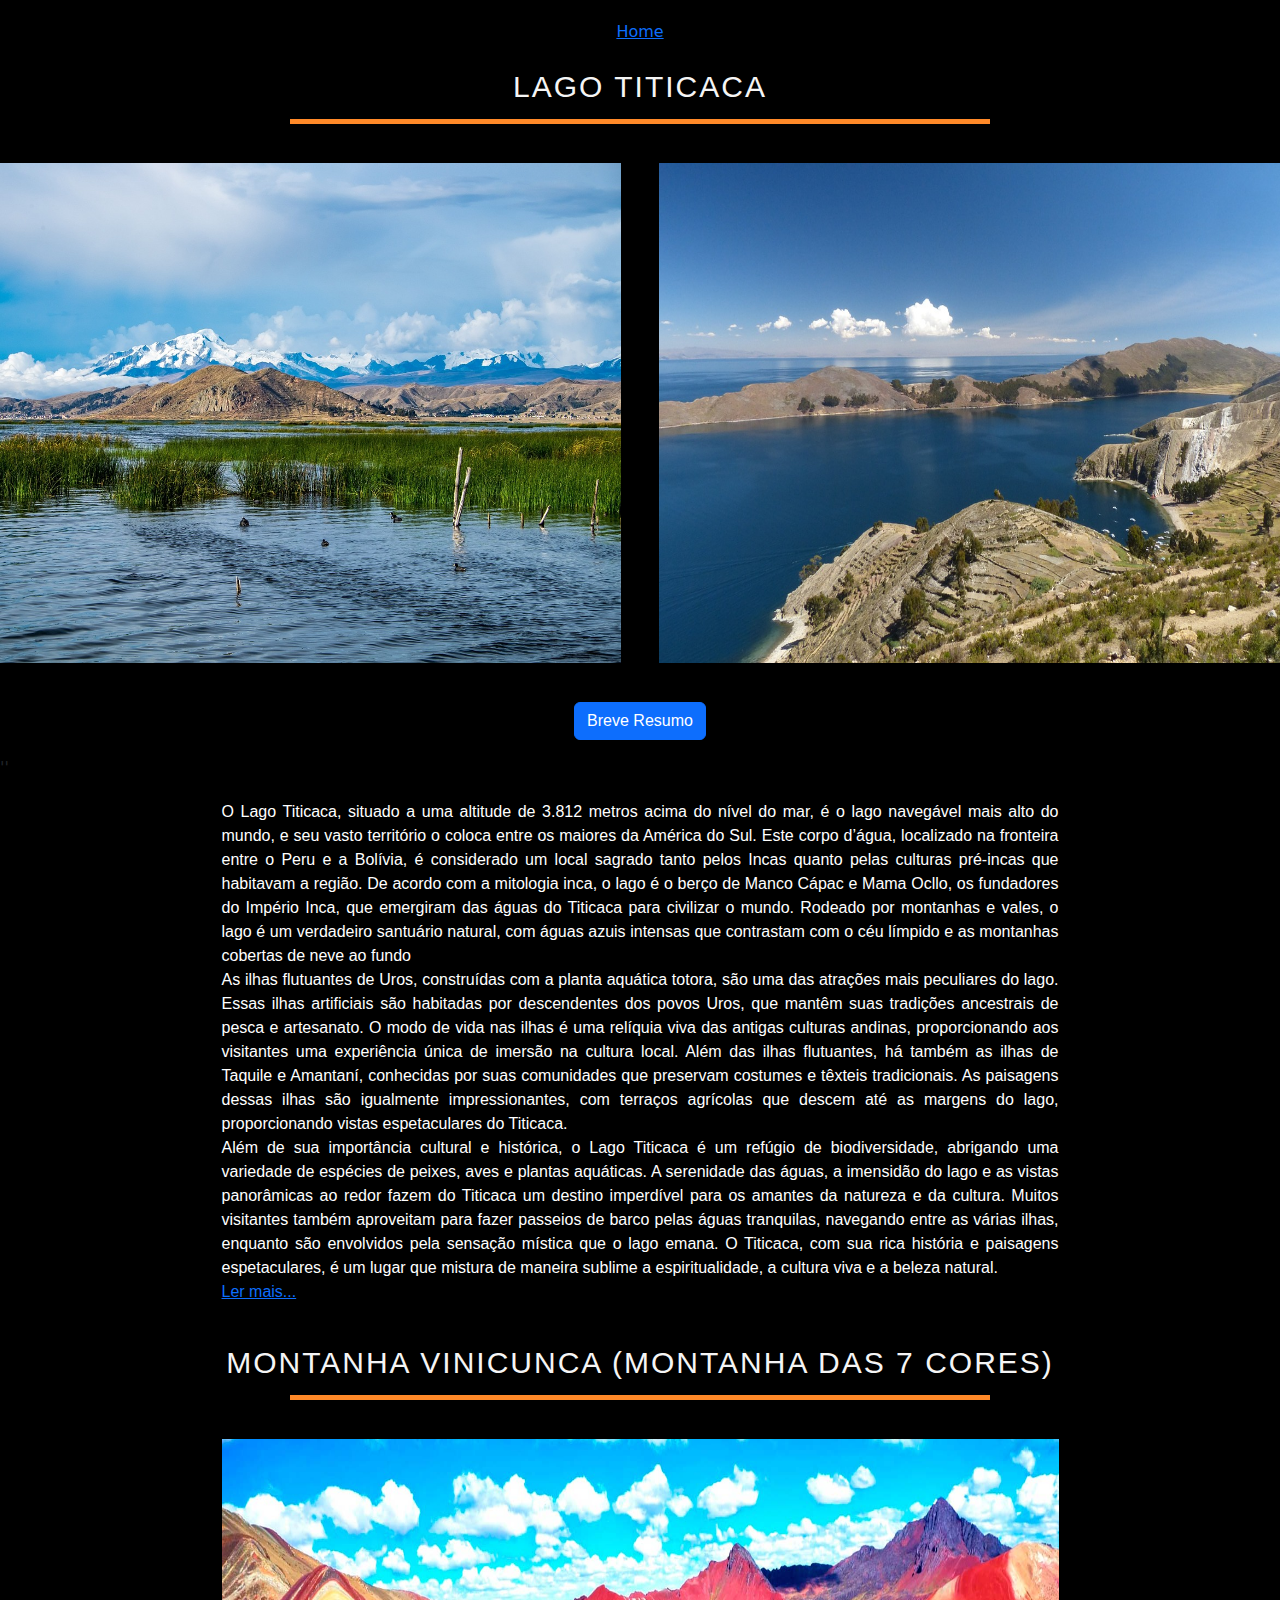
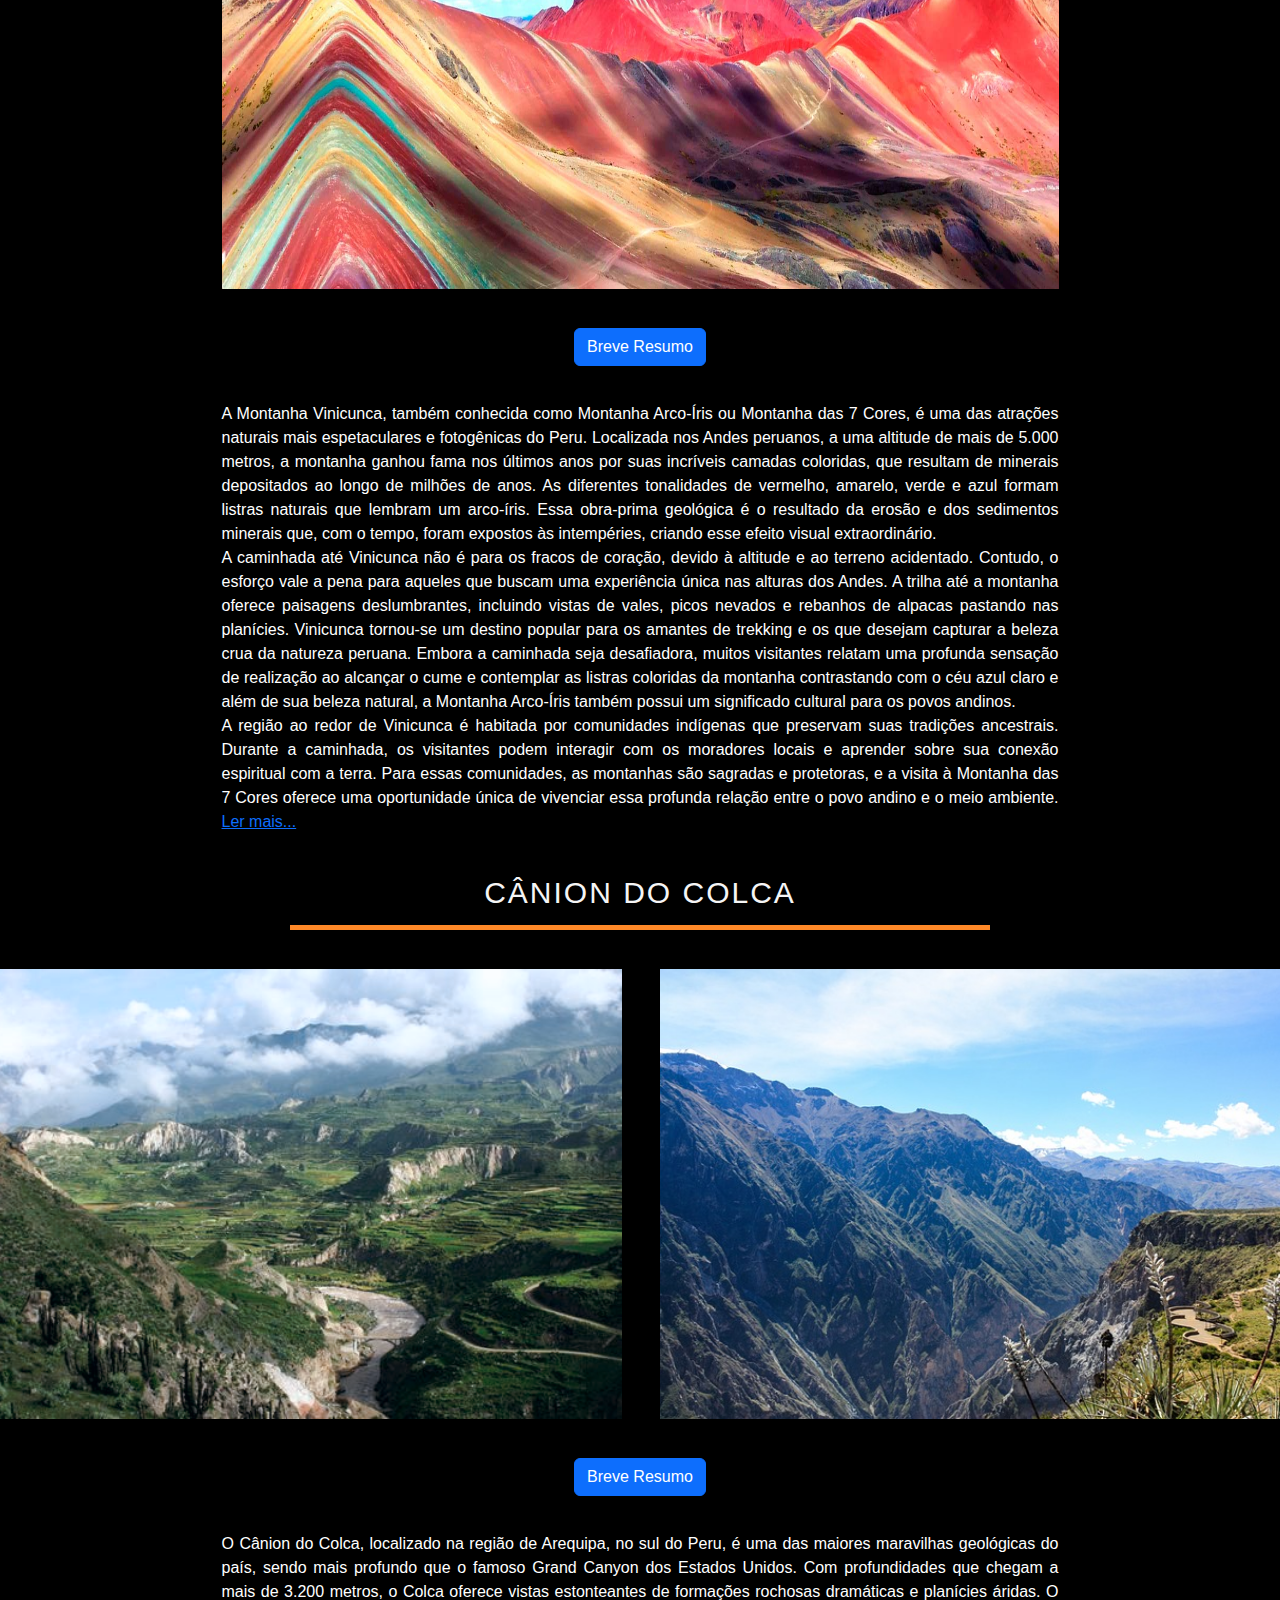
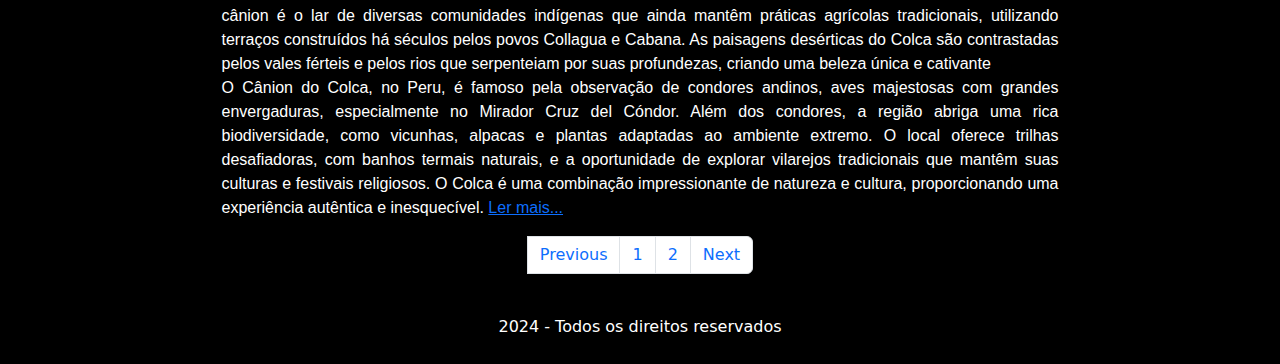
==== pages/PERUAT2.html @ 429a39b7 "Pagina para ilustrar e informar sobre o Peru" ====
<!DOCTYPE html>
<html lang="pt-br">

<head>
    <meta charset="UTF-8">
    <meta name="viewport" content="width=device-width, initial-scale=1.0">
    
    <link rel="stylesheet" href="/assets/css/styles.css">

    <link href="https://cdn.jsdelivr.net/npm/bootstrap@5.3.3/dist/css/bootstrap.min.css" rel="stylesheet" integrity="sha384-QWTKZyjpPEjISv5WaRU9OFeRpok6YctnYmDr5pNlyT2bRjXh0JMhjY6hW+ALEwIH" crossorigin="anonymous">

    <link href="https://fonts.googleapis.com/css2?family=Montserrat:wght@400;700&family=Roboto:wght@400;700&family=Coustard:wght@400;900&family=Amatic+SC:wght@400;700&display=swap" rel="stylesheet">
    <title>Beleza Natural</title>
</head>

<body>

    <main>

        <div class="container">
            <nav><a href="/index.html">Home</a></nav>
        </div>
        
        <div class="titulo">
            Lago Titicaca
        </div>

        <div class="container" style=" max-width: 75%;
            text-align: justify;">
            <img src="/assets/images/LT1.jpg" height="500" width="700" alt="foto titicaca">
            <img src="/assets/images/LT2.jpg" height="500" width="700" alt="foto titicaca">
        </div>

        <div class="container">
            <p class="d-inline-flex gap-1">
                <button class="btn btn-primary" type="button" data-bs-toggle="collapse"
                    data-bs-target="#collapseExample" aria-expanded="false" aria-controls="collapseExample">
                    Breve Resumo
                </button>
            </p>
            <div class="collapse" id="collapseExample">
                <div class="card card-body"
                    style="background-color: rgb(114, 110, 110); color:rgb(255, 255, 255)y; margin: 20px;">
                    O Lago Titicaca, localizado a 3.812 metros de altitude, é o lago navegável mais alto do mundo,
                    situado na fronteira entre o Peru e a Bolívia. Considerado sagrado pelos Incas e culturas pré-incas,
                    o lago é mitologicamente o berço dos fundadores do Império Inca. Suas águas azuis intensas
                    contrastam com as montanhas ao redor, formando um cenário deslumbrante.
                    Entre suas atrações, destacam-se as ilhas flutuantes de Uros, feitas de totora, onde os descendentes
                    dos povos Uros preservam tradições ancestrais. As ilhas de Taquile e Amantaní também são conhecidas
                    por seus costumes e têxteis tradicionais. Além de seu valor cultural e histórico, o lago abriga rica
                    biodiversidade e oferece vistas panorâmicas impressionantes. Passeios de barco permitem aos
                    visitantes explorar suas águas tranquilas, proporcionando uma imersão na espiritualidade e beleza
                    natural da região.
                </div>
            </div>

        </div>

        ''
        <div class="container">
            <p style=" max-width: 75%;
            text-align: justify;
            font-family: 'arial';">
                O Lago Titicaca, situado a uma altitude de 3.812 metros acima do nível do mar, é o lago navegável mais
                alto do mundo, e seu vasto território o coloca entre os maiores da América do Sul. Este corpo d’água,
                localizado na fronteira entre o Peru e a Bolívia, é considerado um local sagrado tanto pelos Incas
                quanto pelas culturas pré-incas que habitavam a região. De acordo com a mitologia inca, o lago é o berço
                de Manco Cápac e Mama Ocllo, os fundadores do Império Inca, que emergiram das águas do Titicaca para
                civilizar o mundo. Rodeado por montanhas e vales, o lago é um verdadeiro santuário natural, com águas
                azuis intensas que contrastam com o céu límpido e as montanhas cobertas de neve ao fundo
                <br>
                As ilhas flutuantes de Uros, construídas com a planta aquática totora, são uma das atrações mais
                peculiares do lago. Essas ilhas artificiais são habitadas por descendentes dos povos Uros, que mantêm
                suas tradições ancestrais de pesca e artesanato. O modo de vida nas ilhas é uma relíquia viva das
                antigas culturas andinas, proporcionando aos visitantes uma experiência única de imersão na cultura
                local. Além das ilhas flutuantes, há também as ilhas de Taquile e Amantaní, conhecidas por suas
                comunidades que preservam costumes e têxteis tradicionais. As paisagens dessas ilhas são igualmente
                impressionantes, com terraços agrícolas que descem até as margens do lago, proporcionando vistas
                espetaculares do Titicaca.
                <br>
                Além de sua importância cultural e histórica, o Lago Titicaca é um refúgio de biodiversidade, abrigando
                uma variedade de espécies de peixes, aves e plantas aquáticas. A serenidade das águas, a imensidão do
                lago e as vistas panorâmicas ao redor fazem do Titicaca um destino imperdível para os amantes da
                natureza e da cultura. Muitos visitantes também aproveitam para fazer passeios de barco pelas águas
                tranquilas, navegando entre as várias ilhas, enquanto são envolvidos pela sensação mística que o lago
                emana. O Titicaca, com sua rica história e paisagens espetaculares, é um lugar que mistura de maneira
                sublime a espiritualidade, a cultura viva e a beleza natural.
                <br>
                <a href="https://www.viagensmachupicchu.com.br/destinos/lago-titicaca" target="_blank">Ler
                    mais...</a>
            </p>
        </div>

        <div class="titulo">
            Montanha Vinicunca (Montanha das 7 Cores)
        </div>



        <div class="container">
            <img src="/assets/images/MONTAINTRO1.jpg" height="450" alt="">
        </div>

        <div>
            <div class="container">
                <p class="d-inline-flex gap-1">
                    <button class="btn btn-primary" type="button" data-bs-toggle="collapse"
                        data-bs-target="#collapseExample" aria-expanded="false" aria-controls="collapseExample">
                        Breve Resumo
                    </button>
                </p>
                <div class="collapse" id="collapseExample">
                    <div class="card card-body"
                        style="background-color: rgb(114, 110, 110); color:rgb(255, 255, 255)y; margin: 20px;">
                        A Montanha Vinicunca, ou Montanha Arco-Íris, é uma atração natural impressionante nos Andes
                        peruanos, famosa por suas camadas coloridas formadas por minerais depositados ao longo de
                        milhões de anos. Localizada a mais de 5.000 metros de altitude, suas listras de vermelho,
                        amarelo, verde e azul criam uma paisagem única. A caminhada até o local é desafiadora devido à
                        altitude e ao terreno, mas oferece vistas espetaculares, incluindo picos nevados e vales. Além
                        de sua beleza, Vinicunca tem um significado cultural para as comunidades andinas locais, que
                        veem as montanhas como seres sagrados. A visita proporciona tanto uma experiência visual quanto
                        um contato com a cultura ancestral da região.
                    </div>
                </div>
            </div>

            <div class="container">
                <p>
                    A Montanha Vinicunca, também conhecida como Montanha Arco-Íris ou Montanha das 7 Cores, é uma das
                    atrações naturais mais espetaculares e fotogênicas do Peru. Localizada nos Andes peruanos, a uma
                    altitude de mais de 5.000 metros, a montanha ganhou fama nos últimos anos por suas incríveis camadas
                    coloridas, que resultam de minerais depositados ao longo de milhões de anos. As diferentes
                    tonalidades de vermelho, amarelo, verde e azul formam listras naturais que lembram um arco-íris.
                    Essa obra-prima geológica é o resultado da erosão e dos sedimentos minerais que, com o tempo, foram
                    expostos às intempéries, criando esse efeito visual extraordinário.
                    <br>
                    A caminhada até Vinicunca não é para os fracos de coração, devido à altitude e ao terreno
                    acidentado. Contudo, o esforço vale a pena para aqueles que buscam uma experiência única nas alturas
                    dos Andes. A trilha até a montanha oferece paisagens deslumbrantes, incluindo vistas de vales, picos
                    nevados e rebanhos de alpacas pastando nas planícies. Vinicunca tornou-se um destino popular para os
                    amantes de trekking e os que desejam capturar a beleza crua da natureza peruana. Embora a caminhada
                    seja desafiadora, muitos visitantes relatam uma profunda sensação de realização ao alcançar o cume e
                    contemplar as listras coloridas da montanha contrastando com o céu azul claro e além de sua beleza
                    natural, a Montanha Arco-Íris também possui um significado cultural para os povos
                    andinos.
                    <br>
                    A região ao redor de Vinicunca é habitada por comunidades indígenas que preservam suas tradições
                    ancestrais. Durante a caminhada, os visitantes podem interagir com os moradores locais e aprender
                    sobre sua conexão espiritual com a terra. Para essas comunidades, as montanhas são sagradas e
                    protetoras, e a visita à Montanha das 7 Cores oferece uma oportunidade única de vivenciar essa
                    profunda relação entre o povo andino e o meio ambiente.
                    <a href="https://www.rainbowmountainperu.com/pt-br/sobre-montanha-colorida/" target="_blank">Ler
                        mais...</a>
                </p>

            </div>
            <div class="titulo">
                Cânion do Colca
            </div>
            <div class="container">
                <img src="/assets/images/VC2.jpg" height="450" alt="">
                <img src="/assets/images/VC3.jpg" height="450" alt="">
            </div>
                
            <div>
                <div class="container">
                    <p class="d-inline-flex gap-1">
                        <button class="btn btn-primary" type="button" data-bs-toggle="collapse"
                            data-bs-target="#collapseExample" aria-expanded="false" aria-controls="collapseExample">
                            Breve Resumo
                        </button>
                    </p>
                    <div class="collapse" id="collapseExample">
                        <div class="card card-body"
                            style="background-color: rgb(114, 110, 110); color:rgb(255, 255, 255)y; margin: 20px;">
                            O Cânion do Colca, localizado na região de Arequipa, sul do Peru, é um dos cânions mais profundos do mundo, com mais de 3.200 metros de profundidade, superando o Grand Canyon. A região apresenta paisagens dramáticas com formações rochosas, planícies áridas e vales férteis. É habitada por comunidades indígenas que mantêm práticas agrícolas antigas, usando terraços construídos pelos povos Collagua e Cabana. Famoso pela observação de condores no Mirador Cruz del Cóndor, o cânion também abriga uma rica biodiversidade e oferece trilhas, banhos termais e vilarejos que preservam sua cultura tradicional.
                        </div>
                    </div>
                </div>
  

            <div class="container">
                <p>
                    O Cânion do Colca, localizado na região de Arequipa, no sul do Peru, é uma das maiores maravilhas
                    geológicas do país, sendo mais profundo que o famoso Grand Canyon dos Estados Unidos. Com
                    profundidades que chegam a mais de 3.200 metros, o Colca oferece vistas estonteantes de formações
                    rochosas dramáticas e planícies áridas. O cânion é o lar de diversas comunidades indígenas que ainda
                    mantêm práticas agrícolas tradicionais, utilizando terraços construídos há séculos pelos povos
                    Collagua e Cabana. As paisagens desérticas do Colca são contrastadas pelos vales férteis e pelos
                    rios que serpenteiam por suas profundezas, criando uma beleza única e cativante
                   <br>
                   O Cânion do Colca, no Peru, é famoso pela observação de condores andinos, aves majestosas com grandes envergaduras, especialmente no Mirador Cruz del Cóndor. Além dos condores, a região abriga uma rica biodiversidade, como vicunhas, alpacas e plantas adaptadas ao ambiente extremo. O local oferece trilhas desafiadoras, com banhos termais naturais, e a oportunidade de explorar vilarejos tradicionais que mantêm suas culturas e festivais religiosos. O Colca é uma combinação impressionante de natureza e cultura, proporcionando uma experiência autêntica e inesquecível.
                   <a href="https://machupicchubrasil.com.br/blog/canyon-del-colca-vista-emocionante/" target="_blank">Ler
                    mais...</a>
                </p>

            </div>

            <nav aria-label="Page navigation example">
                <ul class="pagination justify-content-center">
                    <li class="">
                        <a class="page-link" href="PERUAT.html">Previous</a>
                    </li>
                    <li class="page-item"><a class="page-link" href="PERUAT.html">1</a></li>
                    <li class="page-item"><a class="page-link" href="">2</a></li>
                    <li class="page-item">
                        <a class="page-link" href="PERUAT.html">Next</a>
                    </li>
                </ul>
            </nav>


    </main>

    <footer>
        2024 - Todos os direitos reservados
    </footer>


    <script src="https://cdn.jsdelivr.net/npm/@popperjs/core@2.11.8/dist/umd/popper.min.js"
        integrity="sha384-I7E8VVD/ismYTF4hNIPjVp/Zjvgyol6VFvRkX/vR+Vc4jQkC+hVqc2pM8ODewa9r"
        crossorigin="anonymous"></script>
    <script src="https://cdn.jsdelivr.net/npm/bootstrap@5.3.3/dist/js/bootstrap.min.js"
        integrity="sha384-0pUGZvbkm6XF6gxjEnlmuGrJXVbNuzT9qBBavbLwCsOGabYfZo0T0to5eqruptLy"
        crossorigin="anonymous"></script>
</body>

</html>
---- assets/css/styles.css ----
body {
        background-color: black !important;
        max-width: 100%;
        color: #f5f5f5;
    }

    .titulo {
        font-family: 'Arial', sans-serif;
        font-size: 30px;
        color: #f5f5f5;
        text-align: center;
        margin-top: 20px;
        text-transform: uppercase;
        letter-spacing: 2px;
        text-shadow: 2px 2px 5px rgba(0, 0, 0, 0.2);
    }

    .titulo::after {
        content: '';
        display: block;
        width: 700px;
        height: 5px;
        background-color: #ff8928;
        margin: 10px auto;/
    }

    .subtitulo {
        font-family: Impact;
        font-size: 24px;
        color: #ffffff;
        text-align: center;
        margin-bottom: 20px;
    }

    .container {
        display: flex;
        color: rgb(255, 255, 255);
        justify-content: center;
        text-align: center;
        margin-top: 20px;
        max-width: 80%;
    }
    .container2{
        display: flex;
        justify-content: center;
        text-align: center;
        color: #ffffff;
    }

    div p {
        max-width: 75%;
        text-align: justify;
        font-family: 'arial';
    }

    img{
        max-width: 75%;
        margin: 19px;
        display: flex;
    }

    footer {
        background-color: black;
        color: white;
        text-align: center;
        padding: 25px;
        border-radius: 0px;
    }
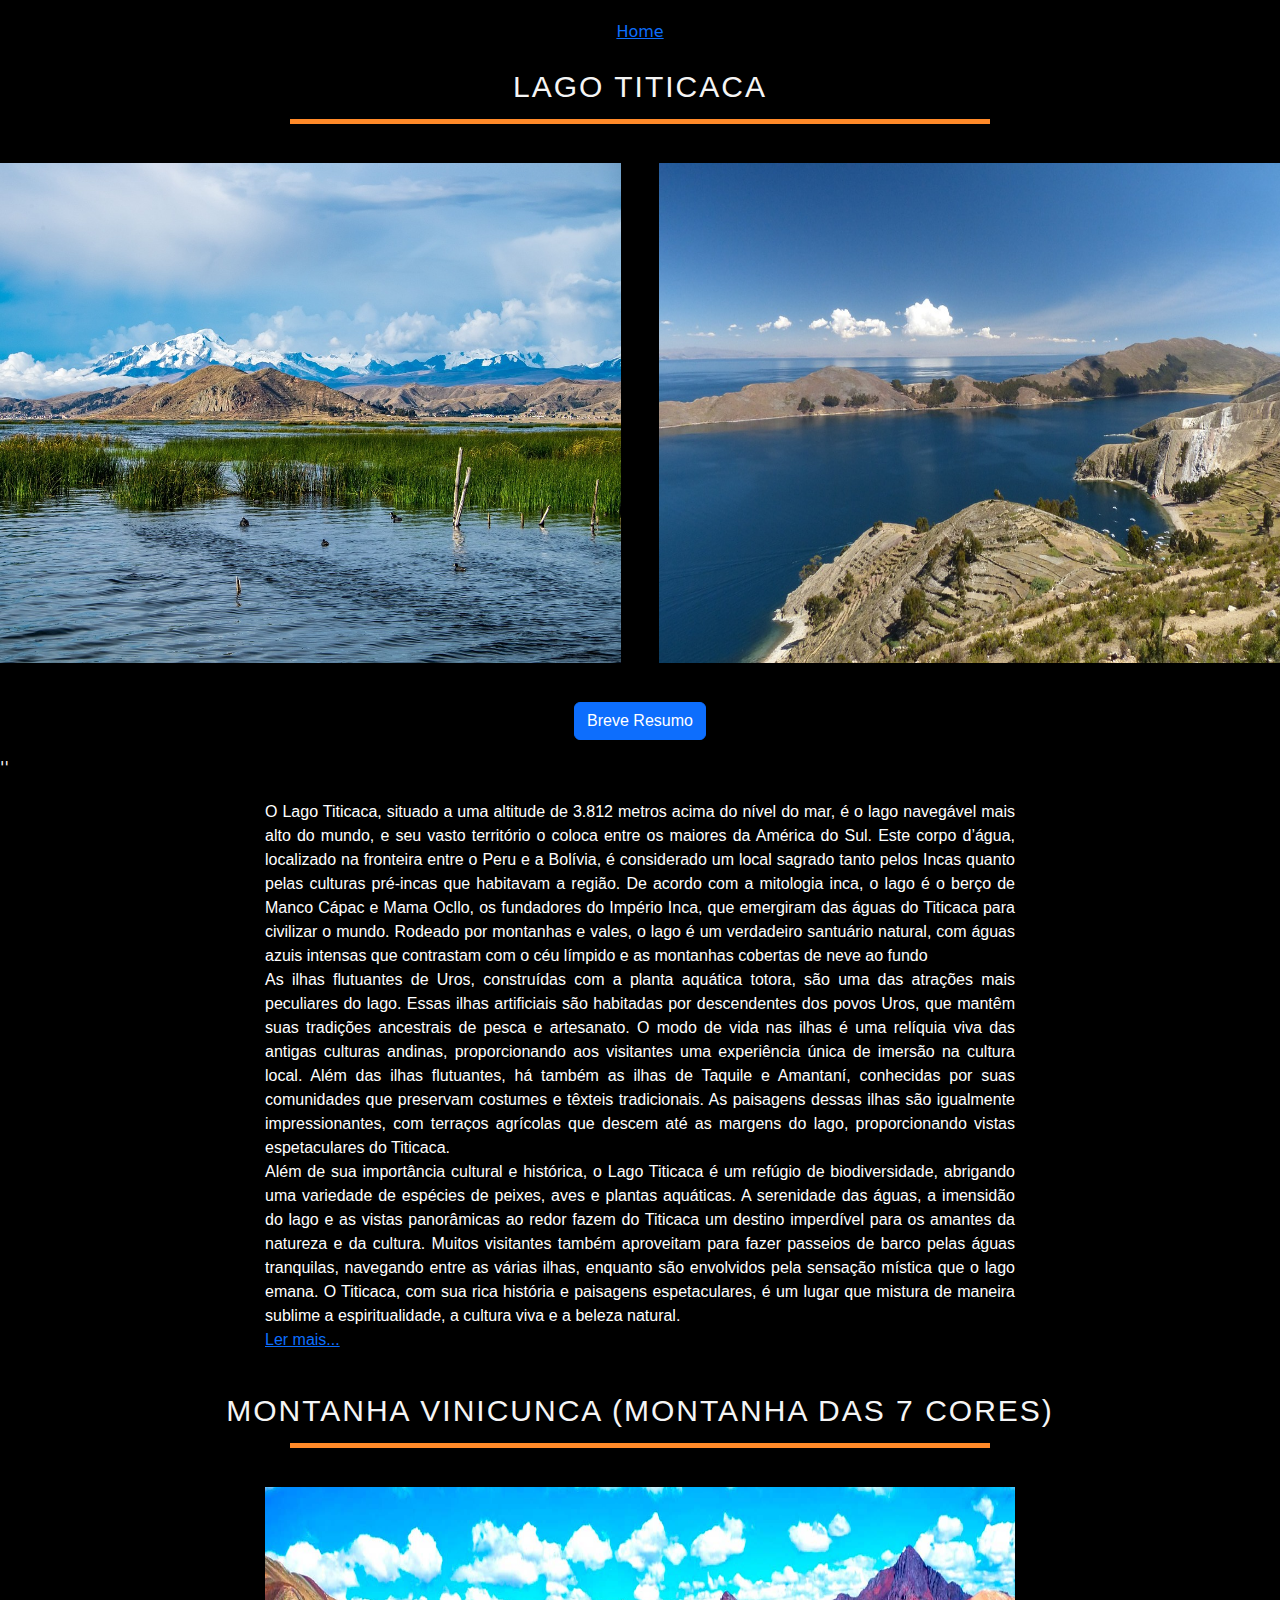
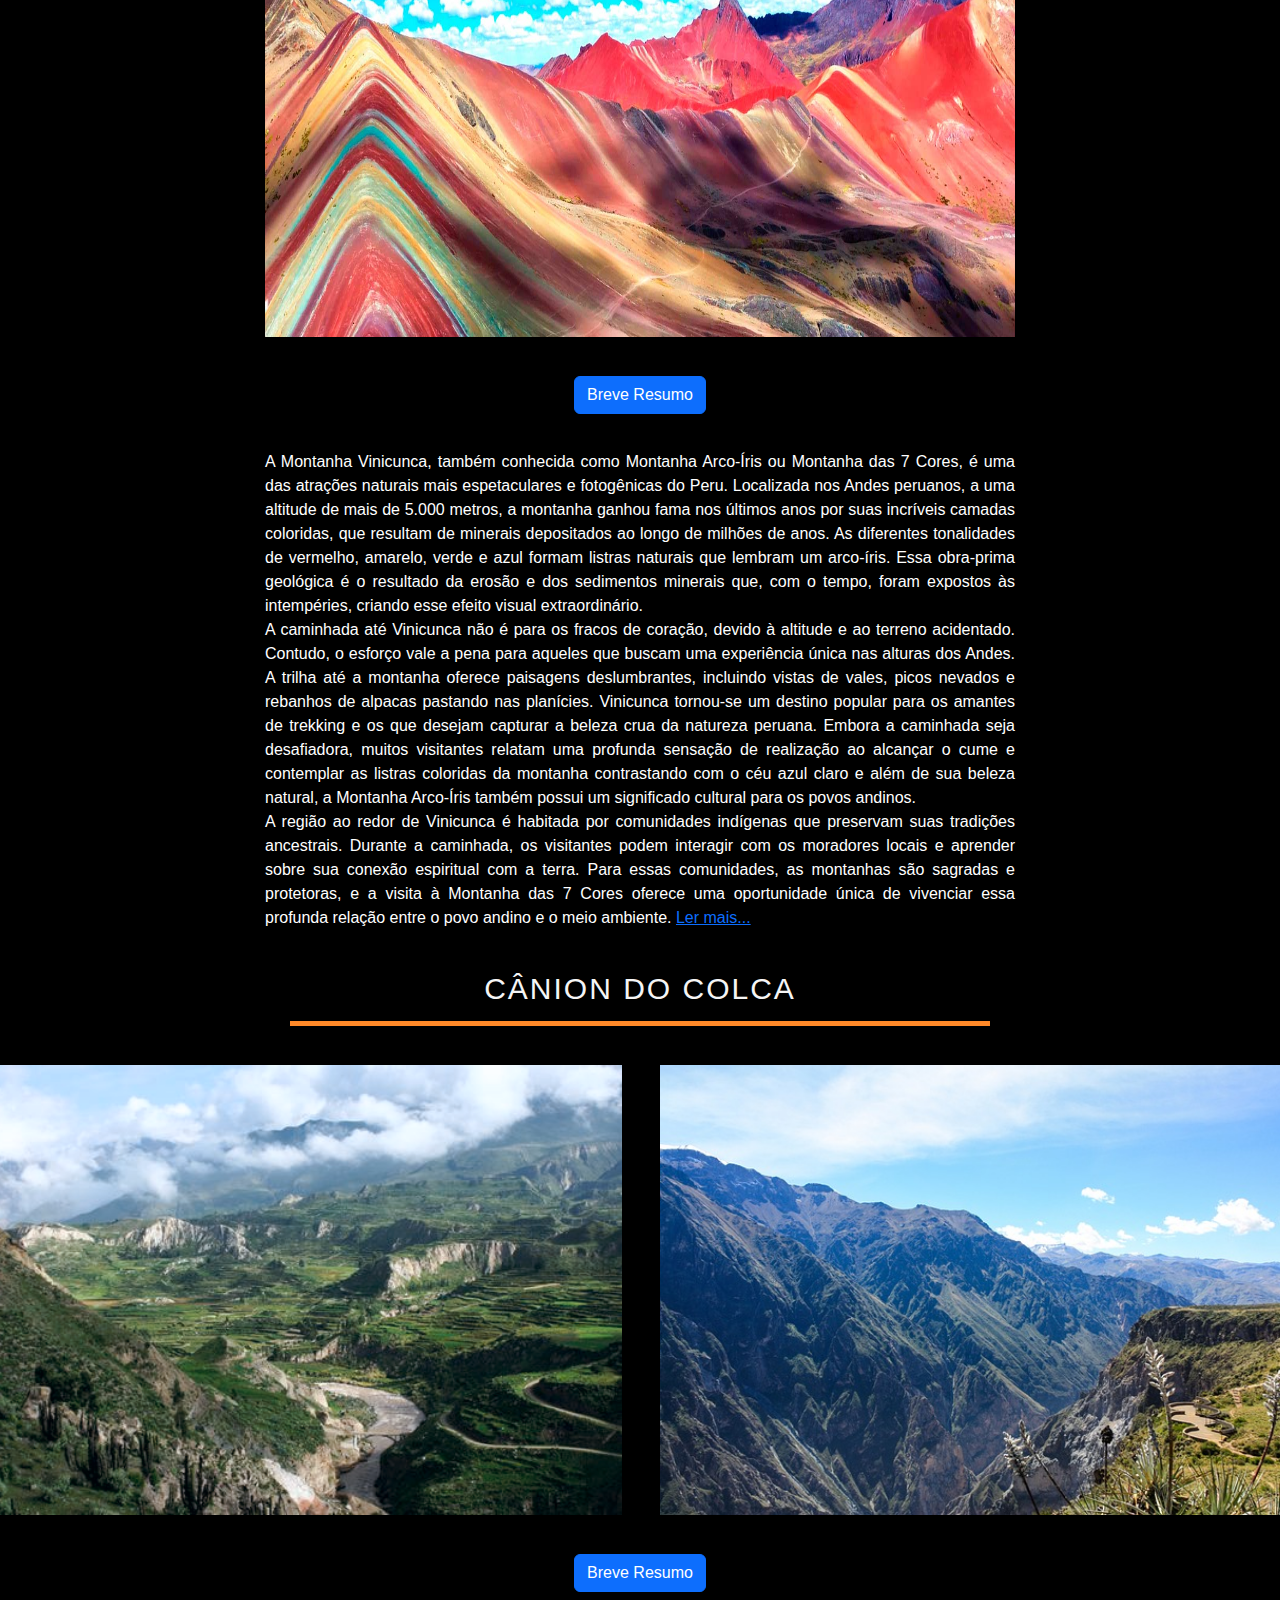
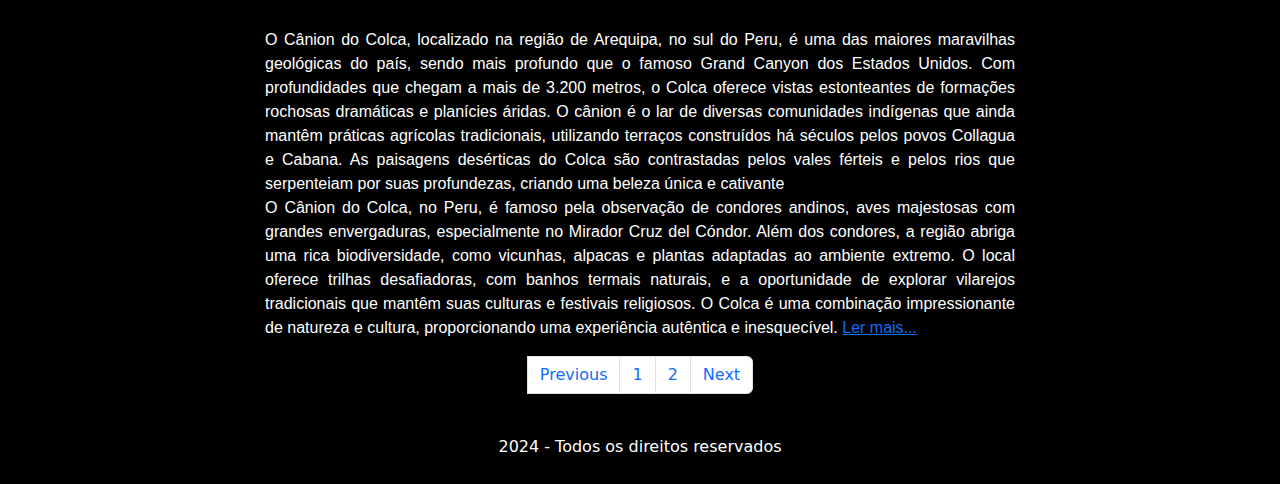
==== commit 94edf8b6: "Add files via upload" ====
--- a/pages/PERUAT2.html
+++ b/pages/PERUAT2.html
@@ -4,12 +4,10 @@
 <head>
     <meta charset="UTF-8">
     <meta name="viewport" content="width=device-width, initial-scale=1.0">
-    
-    <link rel="stylesheet" href="/assets/css/styles.css">
-
     <link href="https://cdn.jsdelivr.net/npm/bootstrap@5.3.3/dist/css/bootstrap.min.css" rel="stylesheet" integrity="sha384-QWTKZyjpPEjISv5WaRU9OFeRpok6YctnYmDr5pNlyT2bRjXh0JMhjY6hW+ALEwIH" crossorigin="anonymous">
 
     <link href="https://fonts.googleapis.com/css2?family=Montserrat:wght@400;700&family=Roboto:wght@400;700&family=Coustard:wght@400;900&family=Amatic+SC:wght@400;700&display=swap" rel="stylesheet">
+    <link rel="stylesheet" href="/styles.css">
     <title>Beleza Natural</title>
 </head>
 
--- a/styles.css
+++ b/styles.css
@@ -0,0 +1,72 @@
+    body {
+        background-color: black;
+        max-width: 100%;
+        color: #f5f5f5;
+    }
+
+    .titulo {
+        font-family: 'Arial', sans-serif;
+        font-size: 30px;
+        color: #f5f5f5;
+        text-align: center;
+        margin-top: 20px;
+        text-transform: uppercase;
+        letter-spacing: 2px;
+        text-shadow: 2px 2px 5px rgba(0, 0, 0, 0.2);
+    }
+
+    .titulo::after {
+        content: '';
+        display: block;
+        width: 700px;
+        height: 5px;
+        background-color: #ff8928;
+        margin: 10px auto;
+    }
+
+    .subtitulo {
+        font-family: Impact;
+        font-size: 24px;
+        color: #ffffff;
+        text-align: center;
+        margin-bottom: 20px;
+    }
+
+    .container {
+        display: flex;
+        color: rgb(255, 255, 255);
+        justify-content: center;
+        text-align: center;
+        margin-top: 20px;
+        max-width: 80%;
+    }
+    .container2{
+        display: flex;
+        justify-content: center;
+        text-align: center;
+        color: #ffffff;
+    }
+
+    div p {
+        max-width: 75%;
+        text-align: justify;
+        font-family: 'arial';
+    }
+
+    img{
+        max-width: 75%;
+        margin: 19px;
+        display: flex;
+    }
+
+    footer {
+        background-color: black;
+        color: white;
+        text-align: center;
+        padding: 25px;
+        border-radius: 0px;
+    }
+
+
+
+
